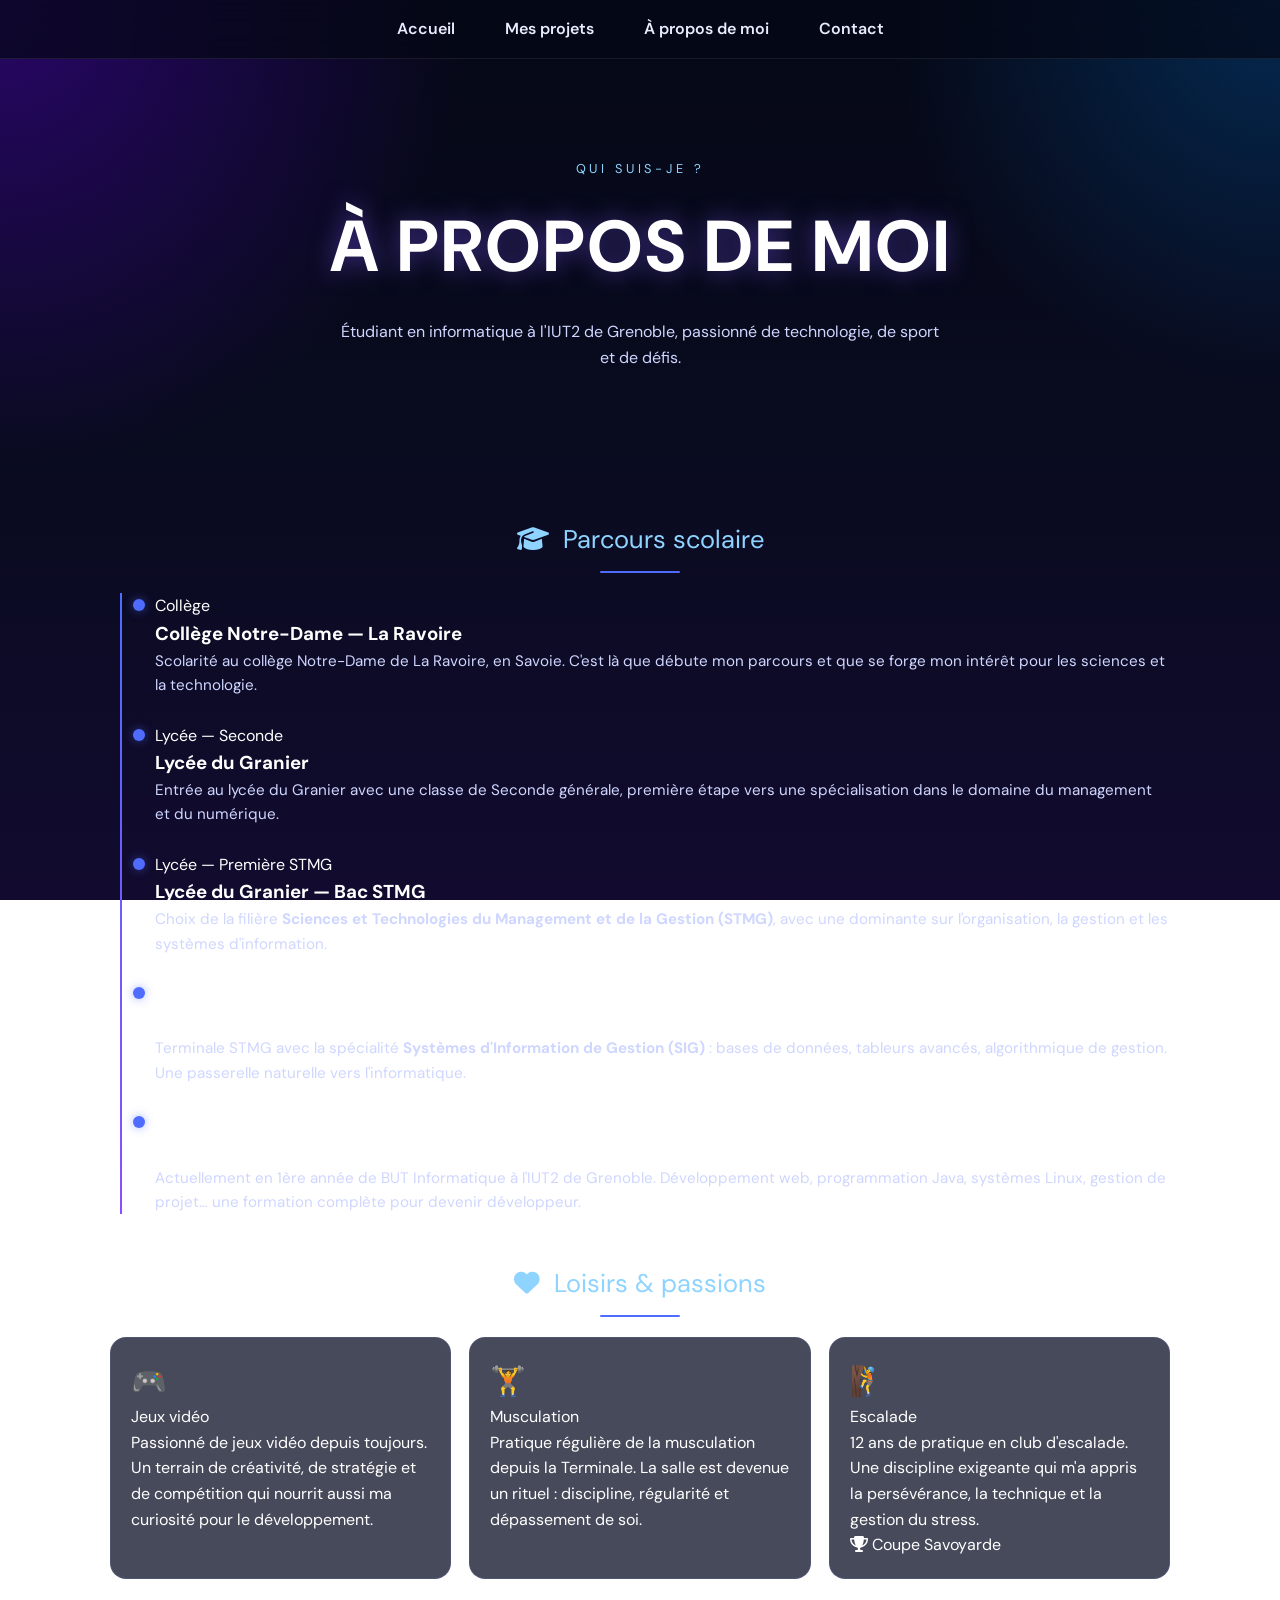
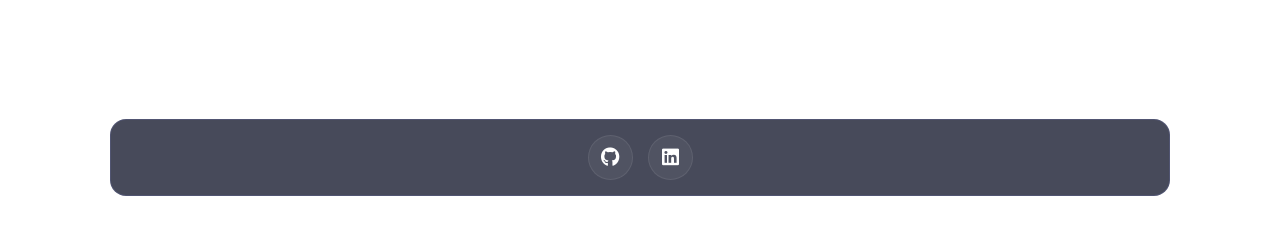
==== A propos de moi.html @ 8b7e11bc "Add files via upload" ====
<!DOCTYPE html>
<html lang="fr">
  <head>
    <meta charset="UTF-8" />
    <meta name="viewport" content="width=device-width, initial-scale=1.0" />
    <meta http-equiv="X-UA-Compatible" content="ie=edge" />
    <title>À propos – Philippe Diego</title>
    <link rel="stylesheet" href="styles.css" />
    <link rel="stylesheet" href="https://cdnjs.cloudflare.com/ajax/libs/font-awesome/6.5.1/css/all.min.css" />
    <link href="https://fonts.googleapis.com/css2?family=Syne:wght@400;700;800&family=DM+Sans:ital,wght@0,300;0,400;1,300&display=swap" rel="stylesheet" />
 
    
  </head>
 
  <body>
    <!-- Ambiance visuelle -->
    <div class="blob blob-1"></div>
    <div class="blob blob-2"></div>
 
    <header>
      <div class="header-container">
        <nav class="header-right">
          <ul>
            <li><a href="index.html">Accueil</a></li>
            <li><a href="projets.html">Mes projets</a></li>
            <li><a href="A propos de moi.html">À propos de moi</a></li>
            <li><a href="contact.html">Contact</a></li>
          </ul>
        </nav>
      </div>
    </header>
 
    <!-- Hero -->
    <div class="hero">
      <p class="hero-label">Qui suis-je ?</p>
      <h1>À propos de moi</h1>
      <p class="hero-sub">
        Étudiant en informatique à l'IUT2 de Grenoble, passionné de technologie,
        de sport et de défis.
      </p>
    </div>
 
    <section id="apropos" class="page-section">
 
      <!-- Parcours scolaire -->
      <p class="section-heading"><i class="fas fa-graduation-cap"></i>&nbsp; Parcours scolaire</p>
 
      <div class="timeline">
 
        <div class="timeline-item">
          <div class="timeline-dot"></div>
          <p class="timeline-year">Collège</p>
          <h3 class="timeline-title">Collège Notre-Dame — La Ravoire</h3>
          <p class="timeline-desc">
            Scolarité au collège Notre-Dame de La Ravoire, en Savoie. C'est là que
            débute mon parcours et que se forge mon intérêt pour les sciences et la technologie.
          </p>
        </div>
 
        <div class="timeline-item">
          <div class="timeline-dot orange"></div>
          <p class="timeline-year orange">Lycée — Seconde</p>
          <h3 class="timeline-title">Lycée du Granier</h3>
          <p class="timeline-desc">
            Entrée au lycée du Granier avec une classe de Seconde générale, première
            étape vers une spécialisation dans le domaine du management et du numérique.
          </p>
        </div>
 
        <div class="timeline-item">
          <div class="timeline-dot orange"></div>
          <p class="timeline-year orange">Lycée — Première STMG</p>
          <h3 class="timeline-title">Lycée du Granier — Bac STMG</h3>
          <p class="timeline-desc">
            Choix de la filière <strong>Sciences et Technologies du Management et de la Gestion (STMG)</strong>,
            avec une dominante sur l'organisation, la gestion et les systèmes d'information.
          </p>
        </div>
 
        <div class="timeline-item">
          <div class="timeline-dot orange"></div>
          <p class="timeline-year orange">Lycée — Terminale STMG · Spécialité SIG</p>
          <h3 class="timeline-title">Lycée du Granier — Spécialité SIG</h3>
          <p class="timeline-desc">
            Terminale STMG avec la spécialité <strong>Systèmes d'Information de Gestion (SIG)</strong> :
            bases de données, tableurs avancés, algorithmique de gestion. Une passerelle
            naturelle vers l'informatique.
          </p>
        </div>
 
        <div class="timeline-item">
          <div class="timeline-dot"></div>
          <p class="timeline-year">Aujourd'hui</p>
          <h3 class="timeline-title">BUT Informatique — IUT2 Grenoble</h3>
          <p class="timeline-desc">
            Actuellement en 1ère année de BUT Informatique à l'IUT2 de Grenoble.
            Développement web, programmation Java, systèmes Linux, gestion de projet…
            une formation complète pour devenir développeur.
          </p>
        </div>
 
      </div>
 
      <!-- Loisirs -->
      <p class="section-heading"><i class="fas fa-heart"></i>&nbsp; Loisirs &amp; passions</p>
 
      <div class="hobbies-grid">
 
        <div class="hobby-card">
          <span class="hobby-icon">🎮</span>
          <p class="hobby-title">Jeux vidéo</p>
          <p class="hobby-desc">
            Passionné de jeux vidéo depuis toujours. Un terrain de créativité,
            de stratégie et de compétition qui nourrit aussi ma curiosité pour
            le développement.
          </p>
        </div>
 
        <div class="hobby-card">
          <span class="hobby-icon">🏋️</span>
          <p class="hobby-title">Musculation</p>
          <p class="hobby-desc">
            Pratique régulière de la musculation depuis la Terminale. La salle
            est devenue un rituel : discipline, régularité et dépassement de soi.
          </p>
        </div>
 
        <div class="hobby-card">
          <span class="hobby-icon">🧗</span>
          <p class="hobby-title">Escalade</p>
          <p class="hobby-desc">
            12 ans de pratique en club d'escalade. Une discipline exigeante
            qui m'a appris la persévérance, la technique et la gestion du stress.
          </p>
          <span class="trophy-badge"><i class="fas fa-trophy"></i> Coupe Savoyarde</span>
        </div>
 
      </div>
 
    </section>
 
    <footer>
      <div class="footer-content">
        <a href="https://github.com" target="_blank" rel="noopener" class="social-link">
          <i class="fab fa-github"></i>
        </a>
        <a href="https://www.linkedin.com" target="_blank" rel="noopener" class="social-link">
          <i class="fab fa-linkedin"></i>
        </a>
      </div>
    </footer>
  </body>
</html>
---- styles.css ----
* {
 margin: 0;
 padding: 0;
 box-sizing: border-box;
}

html {
 scroll-behavior: smooth;
}

body {
 min-height: 100vh;
 font-family: Arial, Helvetica, sans-serif;
 color: #ffffff;
 background:
 radial-gradient(circle at top left, rgba(106, 0, 255, 0.35), transparent 28%),
 radial-gradient(circle at top right, rgba(0, 140, 255, 0.25), transparent 22%),
 linear-gradient(180deg, #050816 0%, #090b1f 45%, #120b2f 100%);
 background-attachment: fixed;
 overflow-x: hidden;
 line-height: 1.6;
}

header {
 position: sticky;
 top: 0;
 z-index: 1000;
 backdrop-filter: blur(14px);
 background: rgba(5, 8, 22, 0.65);
 border-bottom: 1px solid rgba(255, 255, 255, 0.08);
}

.header-container {
 max-width: 1200px;
 margin: 0 auto;
 padding: 18px 24px;
 display: flex;
 align-items: center;
 justify-content: space-between;
}

.header-right {
 width: 100%;
}

.photo-main {
 width: 64px;
 height: 64px;
 object-fit: cover;
 border-radius: 50%;
 border: 2px solid rgba(130, 140, 255, 0.9);
 box-shadow: 0 0 18px rgba(89, 92, 255, 0.35);
}

.header-right ul {
 list-style: none;
 display: flex;
 justify-content: center;
 align-items: center;
 gap: 24px;
 flex-wrap: wrap;
}

.header-right a {
 color: #e9ecff;
 text-decoration: none;
 font-weight: 600;
 padding: 10px 14px;
 border-radius: 999px;
 transition: 0.3s ease;
}

.header-right a:hover {
 background: rgba(255, 255, 255, 0.08);
 color: #8fd3ff;
}

body > h1,
.card,
footer {
 width: min(1100px, calc(100% - 32px));
 margin-left: auto;
 margin-right: auto;
}

.page-title {
 padding: 90px 0 30px;
 text-align: center;
 font-size: clamp(2.2rem, 5vw, 4.2rem);
 letter-spacing: 2px;
 text-transform: uppercase;
 text-shadow: 0 0 20px rgba(127, 92, 255, 0.45);
}

.card {
 margin-top: 24px;
 padding: 28px;
 border-radius: 24px;
 background: rgba(10, 14, 35, 0.72);
 border: 1px solid rgba(140, 150, 255, 0.14);
 box-shadow: 0 12px 40px rgba(0, 0, 0, 0.35);
 backdrop-filter: blur(12px);
 transition: transform 0.3s ease, box-shadow 0.3s ease;
}

.card:hover {
 transform: translateY(-4px);
 box-shadow: 0 16px 50px rgba(47, 66, 255, 0.18);
}

.card h2 {
 margin-bottom: 14px;
 color: #8fd3ff;
 font-size: 1.5rem;
}

.card p {
 color: #d7ddff;
 font-size: 1.05rem;
}


footer {
 margin: 40px auto 30px;
 padding-bottom: 24px;
}

.footer-content {
 display: flex;
 justify-content: center;
 gap: 16px;
 padding: 18px;
 border-radius: 20px;
 background: rgba(10, 14, 35, 0.72);
 border: 1px solid rgba(140, 150, 255, 0.14);
 backdrop-filter: blur(12px);
}

.social-link {
 width: 48px;
 height: 48px;
 display: inline-flex;
 align-items: center;
 justify-content: center;
 border-radius: 50%;
 color: #ffffff;
 text-decoration: none;
 background: linear-gradient(135deg, rgba(84, 96, 255, 0.25), rgba(146, 72, 255, 0.25));
 border: 1px solid rgba(255, 255, 255, 0.08);
 transition: 0.3s ease;
 font-size: 1.2rem;
}

.social-link:hover {
 transform: translateY(-3px) scale(1.06);
 background: linear-gradient(135deg, rgba(84, 96, 255, 0.55), rgba(146, 72, 255, 0.55));
 box-shadow: 0 0 18px rgba(109, 87, 255, 0.35);
}

html {
 scroll-behavior: smooth;
}

.page-section {
 min-height: 100vh;
 padding: 120px 20px 60px;
 scroll-margin-top: 90px;
}

.section-title {
 text-align: center;
 font-size: 2.4rem;
 margin-bottom: 28px;
 color: #8fd3ff;
}
.header-right ul {
 list-style: none;
 display: flex;
 justify-content: center;
 align-items: center;
 gap: 24px;
 flex-wrap: wrap;
}

.header-right a {
 color: #e9ecff;
 text-decoration: none;
 font-weight: 600;
 padding: 10px 14px;
 border-radius: 999px;
 transition: 0.3s ease;
}

.header-right a:hover {
 background: rgba(255, 255, 255, 0.08);
 color: #8fd3ff;
}
.project-link {
 display: inline-block;
 margin-top: 16px;
 padding: 10px 16px;
 border-radius: 999px;
 text-decoration: none;
 color: #fff;
 background: linear-gradient(135deg, #4f6cff, #8b4dff);
}
html {
 scroll-behavior: smooth;
}

.page-section {
 min-height: 100vh;
 padding: 120px 20px 60px;
 scroll-margin-top: 90px;
}

.section-title {
 text-align: center;
 font-size: 2.4rem;
 margin-bottom: 28px;
 color: #8fd3ff;
}

.project-link {
 display: inline-block;
 margin-top: 16px;
 padding: 10px 16px;
 border-radius: 999px;
 text-decoration: none;
 color: #fff;
 background: linear-gradient(135deg, #4f6cff, #8b4dff);
}
.contact-form {
 max-width: 600px;
 margin: 0 auto;
 padding: 30px;
 background: rgba(10, 14, 35, 0.72);
 border-radius: 20px;
 border: 1px solid rgba(140, 150, 255, 0.14);
 backdrop-filter: blur(12px);
}

.form-group {
 margin-bottom: 20px;
}

.form-group label {
 display: block;
 margin-bottom: 8px;
 color: #8fd3ff;
}

.form-group input,
.form-group textarea {
 width: 100%;
 padding: 12px;
 border-radius: 12px;
 background: rgba(255, 255, 255, 0.05);
 border: 1px solid rgba(255, 255, 255, 0.1);
 color: #ffffff;
}

.submit-btn {
 width: 100%;
 padding: 14px;
 border-radius: 12px;
 border: none;
 background: linear-gradient(135deg, #4f6cff, #8b4dff);
 color: white;
 font-weight: bold;
 cursor: pointer;
 transition: 0.3s;
}

.submit-btn:hover {
 transform: translateY(-2px);
 box-shadow: 0 0 15px rgba(139, 77, 255, 0.4);
}
@media (max-width: 768px) {
 .header-container {
 flex-direction: column;
 gap: 14px;
 }

 .page-title {
 padding-top: 50px;
 }

 .card {
 padding: 22px;
 }

 .header-right ul {
 gap: 10px;
 flex-wrap: wrap;
 justify-content: center;
 }
}
/* =========================
   RESET & BASE
========================= */
* {
  margin: 0;
  padding: 0;
  box-sizing: border-box;
}

html {
  scroll-behavior: smooth;
}

body {
  min-height: 100vh;
  font-family: 'DM Sans', Arial, sans-serif;
  color: #ffffff;
  background:
    radial-gradient(circle at top left, rgba(106, 0, 255, 0.35), transparent 30%),
    radial-gradient(circle at top right, rgba(0, 140, 255, 0.25), transparent 25%),
    linear-gradient(180deg, #050816 0%, #090b1f 50%, #120b2f 100%);
  background-attachment: fixed;
  overflow-x: hidden;
  line-height: 1.6;
}

/* =========================
   HEADER
========================= */
header {
  position: sticky;
  top: 0;
  z-index: 1000;
  backdrop-filter: blur(16px);
  background: rgba(5, 8, 22, 0.7);
  border-bottom: 1px solid rgba(255, 255, 255, 0.08);
}

.header-container {
  max-width: 1200px;
  margin: auto;
  padding: 16px 24px;
  display: flex;
  justify-content: center;
}

.header-right ul {
  list-style: none;
  display: flex;
  gap: 18px;
  flex-wrap: wrap;
}

.header-right a {
  color: #e9ecff;
  text-decoration: none;
  font-weight: 600;
  padding: 10px 16px;
  border-radius: 999px;
  transition: 0.3s;
}

.header-right a:hover {
  background: rgba(255, 255, 255, 0.08);
  color: #8fd3ff;
  transform: translateY(-2px);
}

/* =========================
   HERO
========================= */
.hero {
  text-align: center;
  padding: 100px 20px 40px;
}

.hero-label {
  font-size: 0.8rem;
  letter-spacing: 0.3em;
  text-transform: uppercase;
  color: #8fd3ff;
  margin-bottom: 10px;
}

.hero h1 {
  font-size: clamp(2.5rem, 6vw, 4.5rem);
  text-transform: uppercase;
  letter-spacing: 2px;
  text-shadow: 0 0 25px rgba(127, 92, 255, 0.5);
}

.hero-sub {
  max-width: 600px;
  margin: 15px auto 0;
  color: #cfd6ff;
}

/* =========================
   SECTION
========================= */
.page-section {
  max-width: 1100px;
  margin: auto;
  padding: 60px 20px;
}

.section-heading {
  text-align: center;
  font-size: 1.6rem;
  margin: 50px 0 20px;
  color: #8fd3ff;
  position: relative;
}

.section-heading::after {
  content: "";
  display: block;
  width: 80px;
  height: 2px;
  background: #4f6cff;
  margin: 10px auto 0;
  border-radius: 2px;
}

/* =========================
   CARDS / TIMELINE
========================= */
.card {
  background: rgba(10, 14, 35, 0.75);
  border: 1px solid rgba(140, 150, 255, 0.15);
  border-radius: 18px;
  padding: 24px;
  margin: 20px 0;
  backdrop-filter: blur(12px);
  transition: 0.3s;
}

.card:hover {
  transform: translateY(-6px);
  box-shadow: 0 10px 40px rgba(79, 108, 255, 0.25);
}

.card h2,
.card h3 {
  color: #8fd3ff;
  margin-bottom: 10px;
}

/* TIMELINE */
.timeline {
  position: relative;
  padding-left: 25px;
}

.timeline::before {
  content: "";
  position: absolute;
  left: 10px;
  top: 0;
  bottom: 0;
  width: 2px;
  background: linear-gradient(#4f6cff, #8b4dff);
}

.timeline-item {
  margin-bottom: 25px;
  padding-left: 20px;
  position: relative;
}

.timeline-dot {
  position: absolute;
  left: -2px;
  top: 6px;
  width: 12px;
  height: 12px;
  border-radius: 50%;
  background: #4f6cff;
  box-shadow: 0 0 10px rgba(79, 108, 255, 0.5);
}

.timeline-title {
  font-weight: bold;
  color: #fff;
}

.timeline-desc {
  color: #cfd6ff;
  font-size: 0.95rem;
}

/* =========================
   HOBBIES
========================= */
.hobbies-grid {
  display: grid;
  grid-template-columns: repeat(auto-fit, minmax(220px, 1fr));
  gap: 18px;
}

.hobby-card {
  background: rgba(10, 14, 35, 0.75);
  border: 1px solid rgba(140, 150, 255, 0.15);
  padding: 20px;
  border-radius: 16px;
  transition: 0.3s;
}

.hobby-card:hover {
  transform: translateY(-5px);
  border-color: #4f6cff;
}

.hobby-icon {
  font-size: 1.8rem;
  margin-bottom: 10px;
}

/* =========================
   BUTTONS
========================= */
.project-link,
.btn-voir-plus {
  display: inline-block;
  margin-top: 15px;
  padding: 10px 18px;
  border-radius: 999px;
  text-decoration: none;
  color: #fff;
  background: linear-gradient(135deg, #4f6cff, #8b4dff);
  transition: 0.3s;
  font-weight: 600;
}

.project-link:hover,
.btn-voir-plus:hover {
  transform: translateY(-3px);
  box-shadow: 0 0 18px rgba(139, 77, 255, 0.4);
}

/* =========================
   FOOTER
========================= */
footer {
  margin-top: 60px;
  padding: 20px;
  text-align: center;
}

.footer-content {
  display: flex;
  justify-content: center;
  gap: 15px;
  padding: 15px;
  border-radius: 16px;
  background: rgba(10, 14, 35, 0.75);
  border: 1px solid rgba(140, 150, 255, 0.15);
}

.social-link {
  width: 45px;
  height: 45px;
  display: flex;
  align-items: center;
  justify-content: center;
  border-radius: 50%;
  background: rgba(255,255,255,0.05);
  transition: 0.3s;
}

.social-link:hover {
  transform: scale(1.1);
  background: rgba(79,108,255,0.4);
}
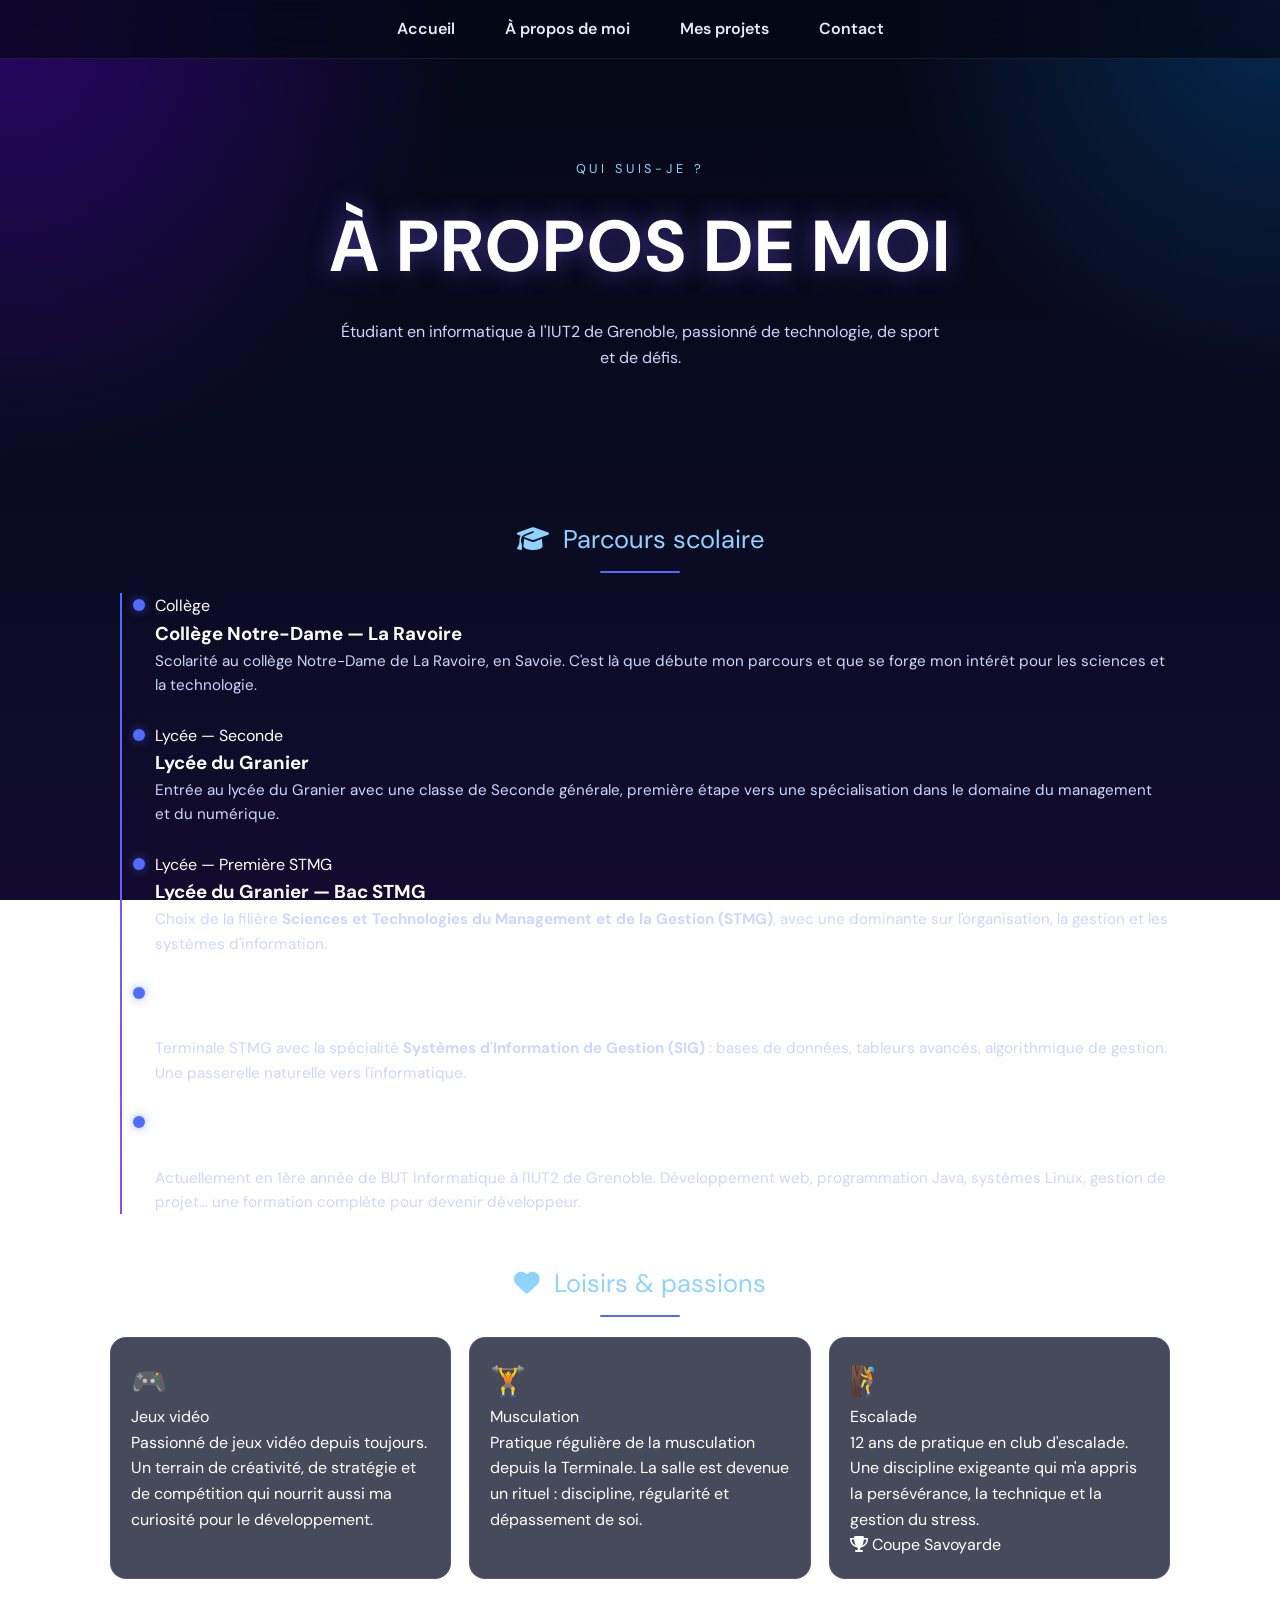
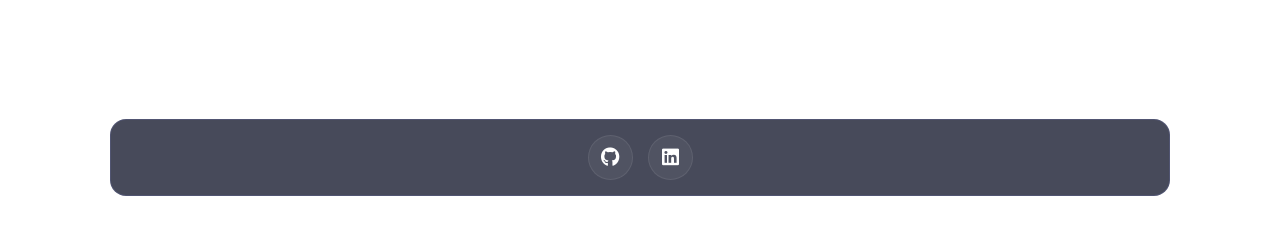
==== commit 9507eae4: "Update A propos de moi.html" ====
--- a/A propos de moi.html
+++ b/A propos de moi.html
@@ -22,8 +22,8 @@
         <nav class="header-right">
           <ul>
             <li><a href="index.html">Accueil</a></li>
+            <li><a href="A propos de moi.html">À propos de moi</a></li>
             <li><a href="projets.html">Mes projets</a></li>
-            <li><a href="A propos de moi.html">À propos de moi</a></li>
             <li><a href="contact.html">Contact</a></li>
           </ul>
         </nav>
@@ -150,4 +150,4 @@
       </div>
     </footer>
   </body>
-</html>+</html>
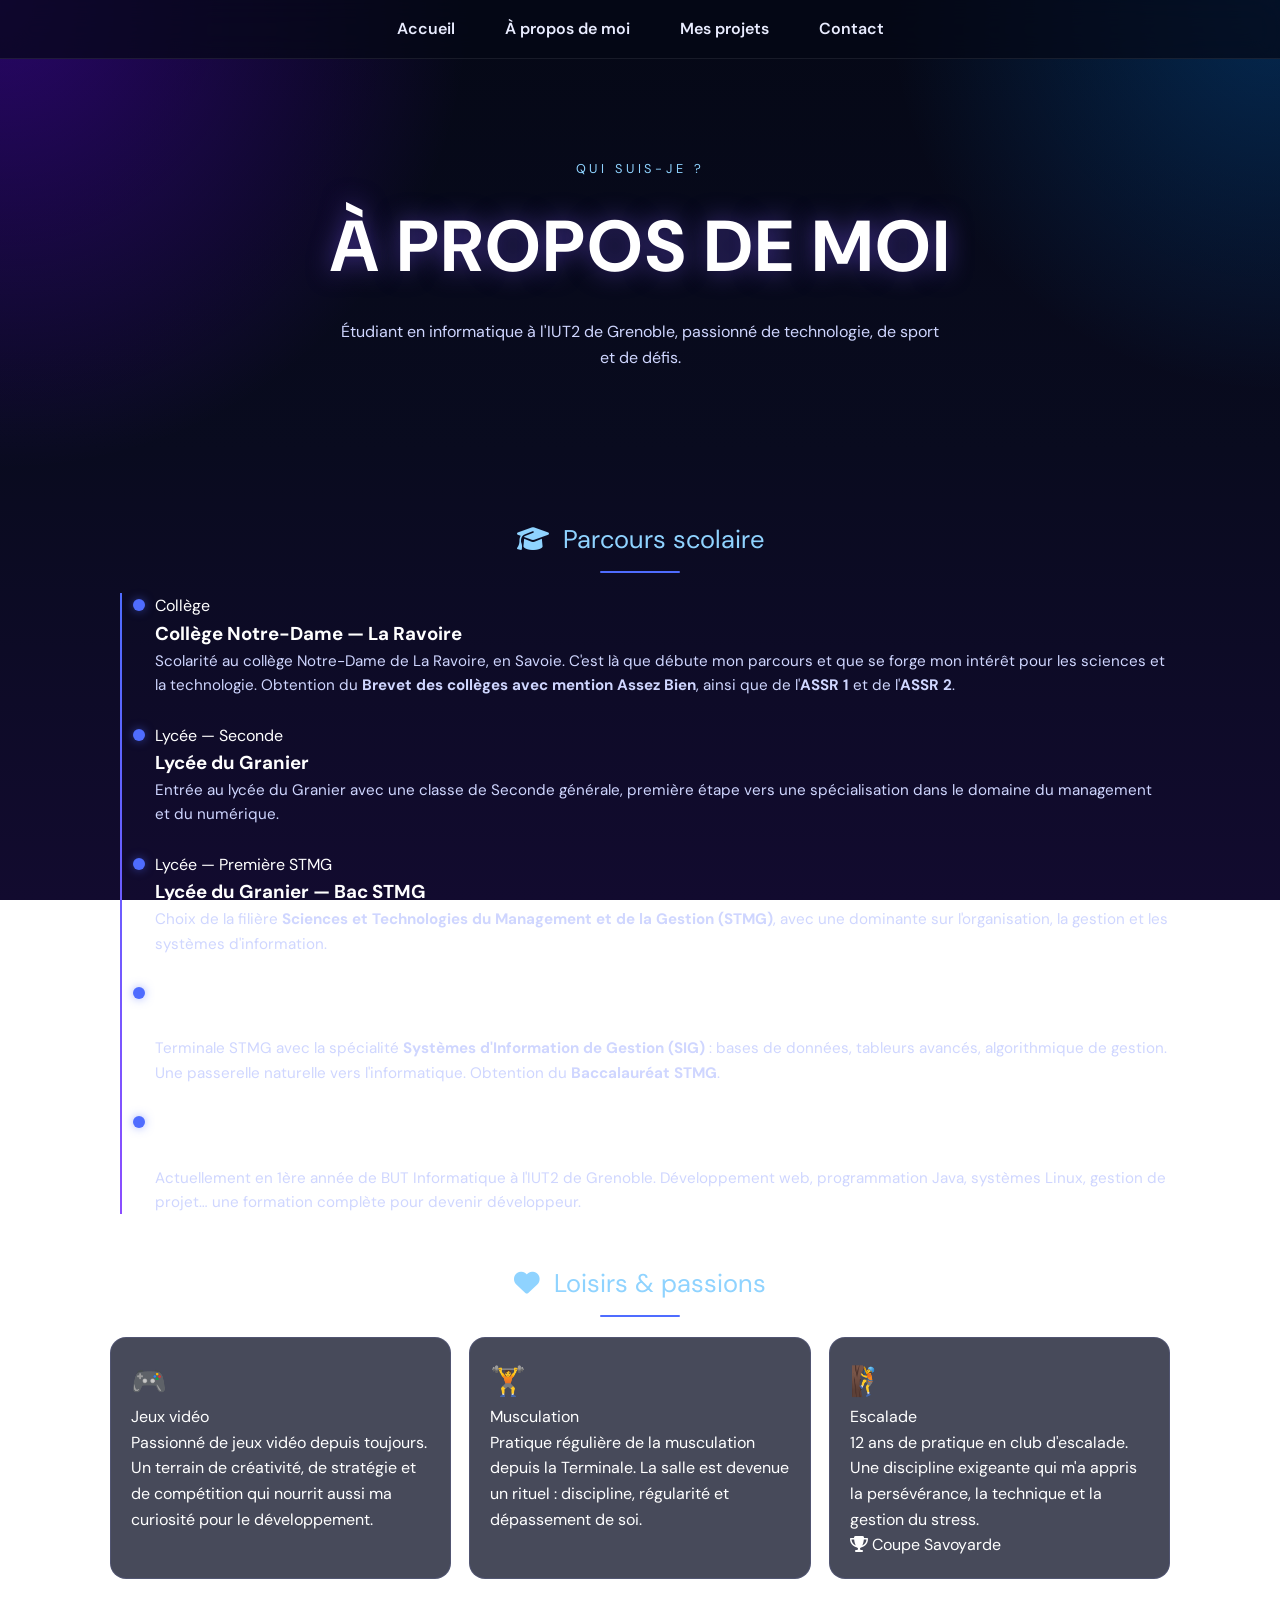
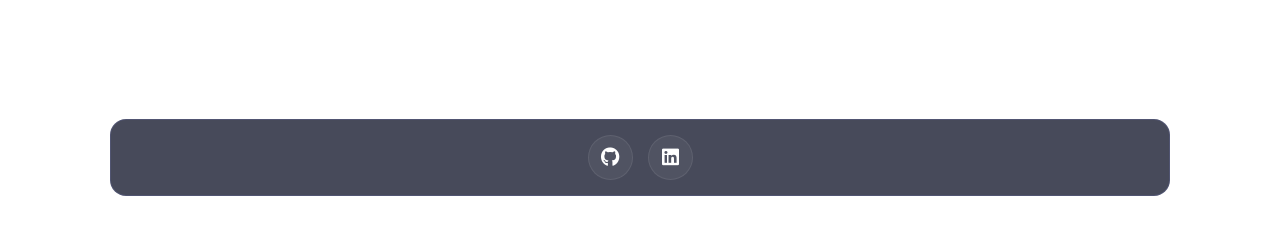
==== commit f2627dde: "Update A propos de moi.html" ====
--- a/A propos de moi.html
+++ b/A propos de moi.html
@@ -54,6 +54,8 @@
           <p class="timeline-desc">
             Scolarité au collège Notre-Dame de La Ravoire, en Savoie. C'est là que
             débute mon parcours et que se forge mon intérêt pour les sciences et la technologie.
+            Obtention du <strong>Brevet des collèges avec mention Assez Bien</strong>, ainsi que
+            de l'<strong>ASSR 1</strong> et de l'<strong>ASSR 2</strong>.
           </p>
         </div>
  
@@ -84,7 +86,7 @@
           <p class="timeline-desc">
             Terminale STMG avec la spécialité <strong>Systèmes d'Information de Gestion (SIG)</strong> :
             bases de données, tableurs avancés, algorithmique de gestion. Une passerelle
-            naturelle vers l'informatique.
+            naturelle vers l'informatique. Obtention du <strong>Baccalauréat STMG</strong>.
           </p>
         </div>
  
